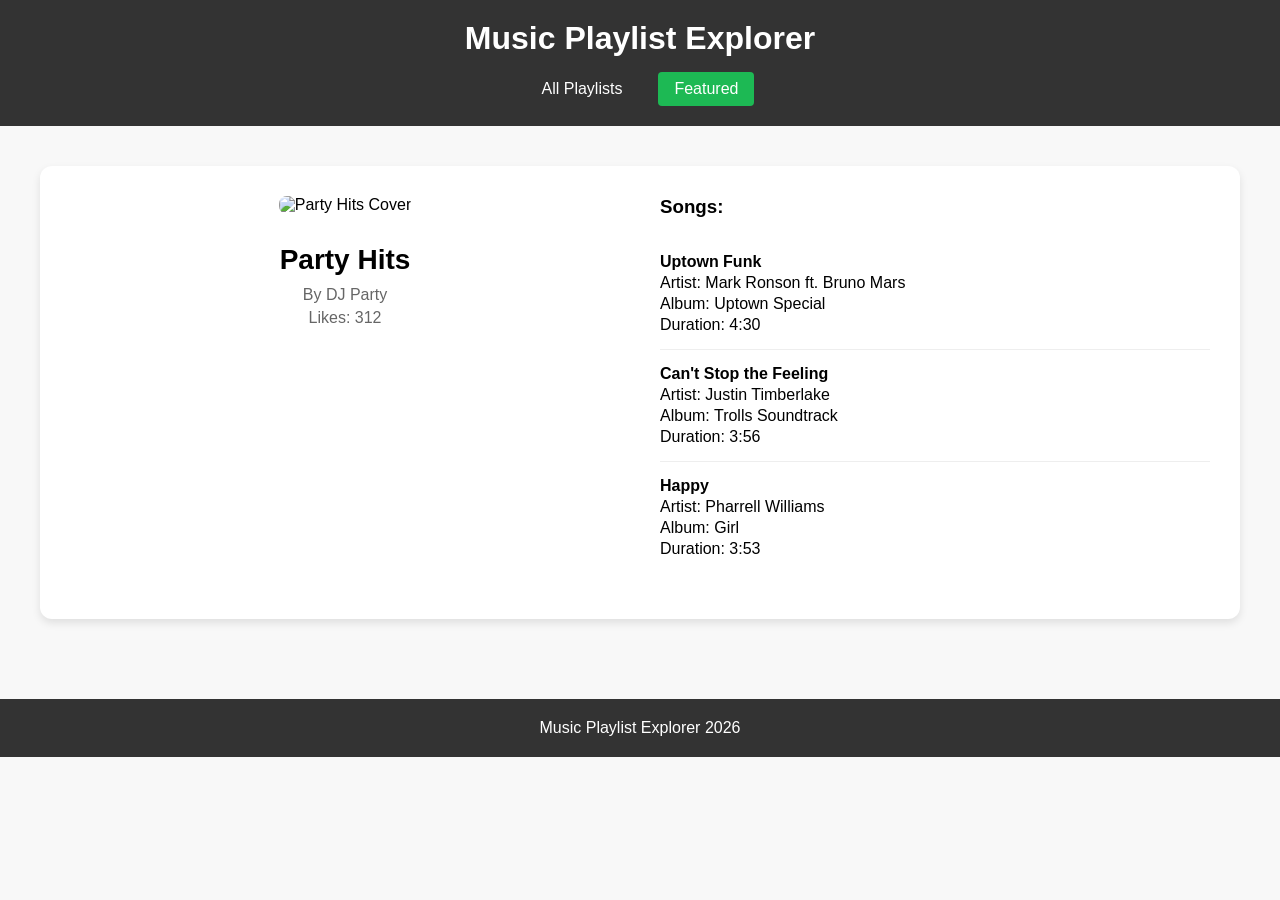
==== music-playlist-creator/featured.html @ f54129f3 "update" ====
<!DOCTYPE html>
<html lang="en">
<head>
    <meta charset="UTF-8">
    <meta name="viewport" content="width=device-width, initial-scale=1.0">
    
    <title>Featured Playlist - Music Playlist Explorer</title>
    <link rel="icon" type="image/x-icon" href="/images/favicon.ico">
    
    <link rel="stylesheet" href="style.css">
</head>
<body>
    <header>
        <h1>Music Playlist Explorer</h1>
        <nav class="nav-bar">
            <a href="index.html">All Playlists</a>
            <a href="featured.html" class="active">Featured</a>
        </nav>
    </header>

    <main class="featured-main">
        <div class="featured-container">
            <div class="featured-left">
                <img id="featured-img" src="" alt="Featured Playlist Cover">
                <h2 id="featured-title"></h2>
                <p id="featured-creator"></p>
                <p id="featured-likes"></p>
            </div>
            
            <div class="featured-right">
                <h3>Songs:</h3>
                <ul id="featured-songs">
                    <!-- Songs will be added dynamically -->
                </ul>
            </div>
        </div>
    </main>

    <footer>
        <p>Music Playlist Explorer 2026</p>
    </footer>

    <script src="data/data.js"></script>
    <script src="script.js"></script>
    
</body>
</html>
---- music-playlist-creator/style.css ----
/* Basic body styling - light gray background, removes default margins */
body {
    font-family: 'Arial', sans-serif;
    margin: 0;
    padding: 0;
    background-color: #f8f8f8;
}

/* Header: Dark bar at top with white text, clearly separate from main content */
header {
    background-color: #333;
    color: white;
    padding: 20px;
    text-align: center;
}

header h1 {
    margin: 0;
}

/* Main content: Adds spacing around the playlist cards */
main {
    padding: 40px 20px;
}

/* Playlist cards container: Flexbox layout that wraps cards into rows with consistent spacing */
.playlist-cards {
    display: flex;
    flex-wrap: wrap;
    gap: 20px;
    max-width: 1200px;
    margin: 0 auto;
}

/* Playlist card: White tile with border, looks clickable and distinct from background */
.playlist-card {
    background-color: white;
    padding: 15px;
    width: 200px;
    border: 1px solid #ddd;
    border-radius: 8px;
    cursor: pointer;
    transition: transform 0.2s, box-shadow 0.2s;
}

/* Hover effect: Card lifts up slightly and adds shadow to show it's interactive */
.playlist-card:hover {
    transform: translateY(-5px);
    box-shadow: 0 4px 8px rgba(0, 0, 0, 0.2);
}

.playlist-card img {
    width: 100%;
    border-radius: 4px;
}

.playlist-card h3 {
    margin: 10px 0 5px 0;
}

.playlist-card p {
    margin: 5px 0;
    color: #666;
}

/* Footer: Matches header with dark background, frames the bottom of the page */
footer {
    background-color: #333;
    color: white;
    text-align: center;
    padding: 20px;
    margin-top: 40px;
}

footer p {
    margin: 0;
}

/* Modal overlay: Semi-transparent dark layer that covers entire screen, centers the modal */
.modal-overlay {
    display: none;
    position: fixed;
    top: 0;
    left: 0;
    width: 100%;
    height: 100%;
    background-color: rgba(0, 0, 0, 0.6);
    justify-content: center;
    align-items: center;
    z-index: 1000;
}

/* Modal content: White card floating in center with shadow, draws focus to playlist details */
.modal-content {
    background-color: white;
    padding: 30px;
    border-radius: 12px;
    box-shadow: 0 8px 16px rgba(0, 0, 0, 0.3);
    max-width: 500px;
    max-height: 80vh;
    overflow-y: auto;
    position: relative;
}

/* Close button: Positioned in top-right corner of modal */
.close-btn {
    position: absolute;
    top: 10px;
    right: 15px;
    background: none;
    border: none;
    font-size: 24px;
    cursor: pointer;
    color: #666;
}

.close-btn:hover {
    color: #000;
}

.modal-content img {
    width: 150px;
    display: block;
    margin: 0 auto 15px auto;
    border-radius: 8px;
}

.modal-content h2 {
    text-align: center;
    margin: 10px 0;
}

.modal-content > p {
    text-align: center;
    color: #666;
    margin: 5px 0;
}

.modal-content button {
    display: block;
    margin: 20px auto;
    padding: 10px 20px;
    background-color: #1db954;
    color: white;
    border: none;
    border-radius: 20px;
    cursor: pointer;
}

.modal-content button:hover {
    background-color: #1ed760;
}

/* Song list: Clean list of songs with clear separation between items */
.modal-content ul {
    list-style: none;
    padding: 0;
    margin: 20px 0;
}

.modal-content li {
    padding: 12px 0;
    border-bottom: 1px solid #eee;
}

.modal-content li:last-child {
    border-bottom: none;
}

.modal-content li p {
    margin: 3px 0;
}

.modal-content li strong {
    font-size: 16px;
}

/* Like icon styling */
.like-container {
    display: flex;
    align-items: center;
    gap: 5px;
    margin-top: 10px;
}

.like-icon {
    font-size: 20px;
    cursor: pointer;
    user-select: none;
    transition: transform 0.2s;
}

.like-icon.unliked {
    color: #999;
}

.like-icon.liked {
    color: #ff0000;
}

.like-icon:hover {
    transform: scale(1.2);
}

.like-count {
    font-size: 14px;
    color: #666;
}

/* Navigation Bar */
.nav-bar {
    margin-top: 15px;
    display: flex;
    gap: 20px;
    justify-content: center;
}

.nav-bar a {
    color: white;
    text-decoration: none;
    padding: 8px 16px;
    border-radius: 4px;
    transition: background-color 0.3s;
}

.nav-bar a:hover {
    background-color: #555;
}

.nav-bar a.active {
    background-color: #1db954;
}

/* Featured Page Layout */
.featured-main {
    padding: 40px 20px;
    max-width: 1200px;
    margin: 0 auto;
}

.featured-container {
    display: flex;
    gap: 40px;
    background-color: white;
    padding: 30px;
    border-radius: 12px;
    box-shadow: 0 4px 8px rgba(0, 0, 0, 0.1);
}

.featured-left {
    flex: 1;
    text-align: center;
}

.featured-left img {
    width: 100%;
    max-width: 400px;
    border-radius: 8px;
    margin-bottom: 20px;
}

.featured-left h2 {
    font-size: 28px;
    margin: 10px 0;
}

.featured-left p {
    color: #666;
    margin: 5px 0;
}

.featured-right {
    flex: 1;
}

.featured-right h3 {
    margin-top: 0;
    margin-bottom: 20px;
}

#featured-songs {
    list-style: none;
    padding: 0;
}

#featured-songs li {
    padding: 12px 0;
    border-bottom: 1px solid #eee;
}

#featured-songs li:last-child {
    border-bottom: none;
}

#featured-songs p {
    margin: 3px 0;
}

#featured-songs strong {
    font-size: 16px;
}

/* Responsive layout for smaller screens */
@media (max-width: 768px) {
    .featured-container {
        flex-direction: column;
    }
}
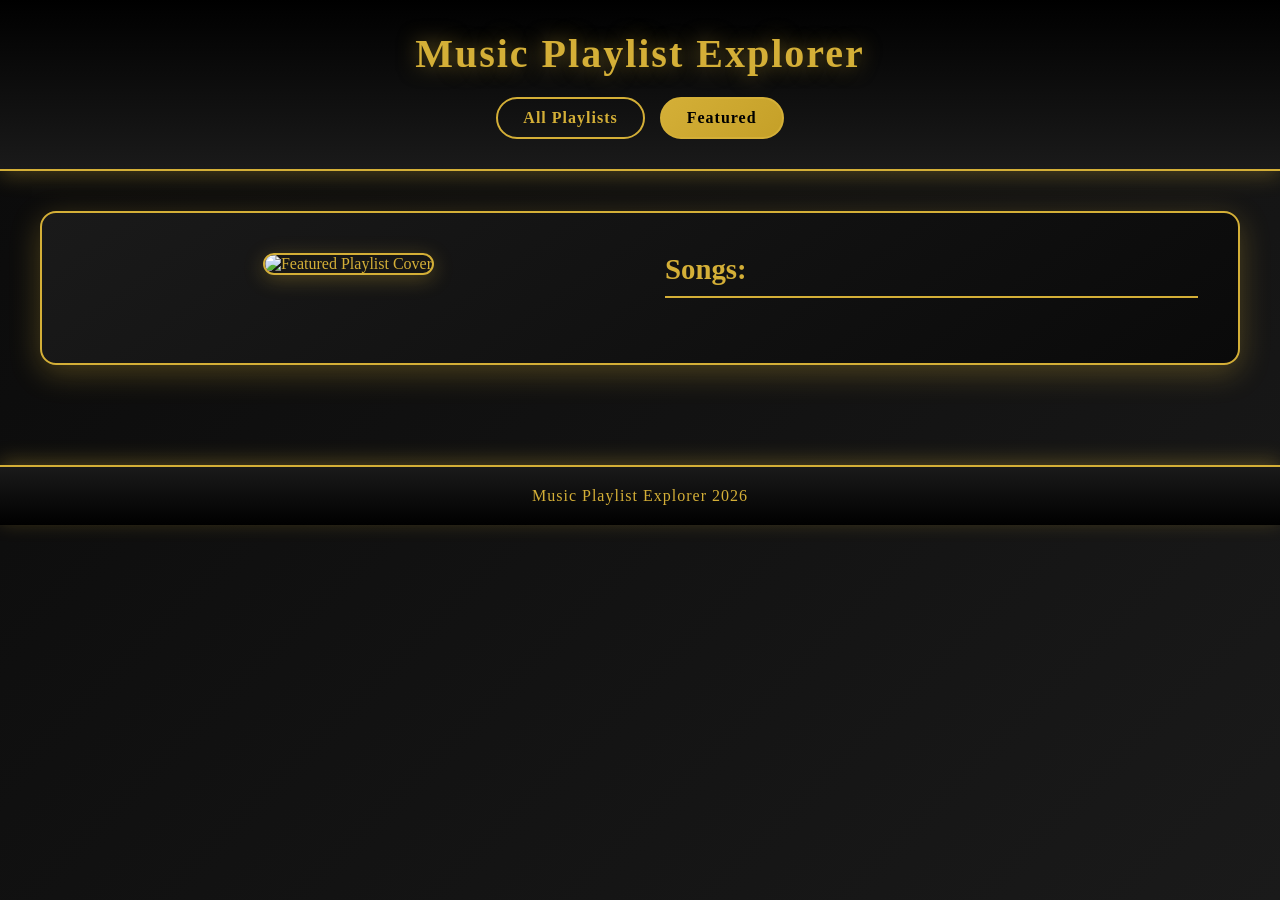
==== commit e37c8aa8: "final edits" ====
--- a/music-playlist-creator/featured.html
+++ b/music-playlist-creator/featured.html
@@ -40,8 +40,7 @@
         <p>Music Playlist Explorer 2026</p>
     </footer>
 
-    <script src="data/data.js"></script>
-    <script src="script.js"></script>
-    
+    <script type="module" src="script.js"></script>
+
 </body>
 </html>
--- a/music-playlist-creator/style.css
+++ b/music-playlist-creator/style.css
@@ -1,82 +1,245 @@
-/* Basic body styling - light gray background, removes default margins */
+/* Black & Gold Theme - Luxurious and Modern */
 body {
-    font-family: 'Arial', sans-serif;
+    font-family: 'Georgia', 'Times New Roman', serif;
     margin: 0;
     padding: 0;
-    background-color: #f8f8f8;
-}
-
-/* Header: Dark bar at top with white text, clearly separate from main content */
+    background: linear-gradient(135deg, #0a0a0a 0%, #1a1a1a 100%);
+    color: #d4af37;
+    min-height: 100vh;
+}
+
+/* Header: Black with gold accents */
 header {
-    background-color: #333;
-    color: white;
-    padding: 20px;
-    text-align: center;
+    background: linear-gradient(180deg, #000000 0%, #1a1a1a 100%);
+    color: #d4af37;
+    padding: 30px 20px;
+    text-align: center;
+    border-bottom: 2px solid #d4af37;
+    box-shadow: 0 4px 20px rgba(212, 175, 55, 0.3);
 }
 
 header h1 {
     margin: 0;
+    font-size: 2.5em;
+    font-weight: bold;
+    letter-spacing: 2px;
+    text-shadow: 0 0 20px rgba(212, 175, 55, 0.5);
 }
 
 /* Main content: Adds spacing around the playlist cards */
 main {
     padding: 40px 20px;
+    background: transparent;
+}
+
+/* Controls Container (Search and Sort) */
+.controls-container {
+    max-width: 1200px;
+    margin: 0 auto 30px auto;
+    display: flex;
+    flex-wrap: wrap;
+    gap: 20px;
+    align-items: center;
+    justify-content: space-between;
+    padding: 20px;
+    background: rgba(0, 0, 0, 0.6);
+    border: 1px solid #d4af37;
+    border-radius: 12px;
+    box-shadow: 0 4px 15px rgba(212, 175, 55, 0.2);
+}
+
+.search-container {
+    display: flex;
+    gap: 10px;
+    flex: 1;
+    min-width: 300px;
+}
+
+.sort-container {
+    display: flex;
+    gap: 10px;
+    align-items: center;
+}
+
+.sort-container label {
+    color: #d4af37;
+    font-weight: bold;
+}
+
+/* Input fields */
+#search-input,
+#sort-select {
+    padding: 10px 15px;
+    background-color: #1a1a1a;
+    border: 2px solid #d4af37;
+    border-radius: 8px;
+    color: #d4af37;
+    font-size: 14px;
+    transition: all 0.3s;
+}
+
+#search-input {
+    flex: 1;
+}
+
+#search-input:focus,
+#sort-select:focus {
+    outline: none;
+    border-color: #ffd700;
+    box-shadow: 0 0 10px rgba(212, 175, 55, 0.5);
+}
+
+#search-input::placeholder {
+    color: #8b7355;
+}
+
+/* Buttons */
+button,
+.primary-btn,
+.secondary-btn {
+    padding: 10px 20px;
+    border: 2px solid #d4af37;
+    border-radius: 8px;
+    cursor: pointer;
+    font-weight: bold;
+    transition: all 0.3s;
+    font-family: 'Georgia', serif;
+}
+
+#search-btn,
+#add-playlist-btn,
+.primary-btn {
+    background: linear-gradient(135deg, #d4af37 0%, #c5a028 100%);
+    color: #000;
+    border: none;
+}
+
+#search-btn:hover,
+#add-playlist-btn:hover,
+.primary-btn:hover {
+    background: linear-gradient(135deg, #ffd700 0%, #d4af37 100%);
+    transform: translateY(-2px);
+    box-shadow: 0 4px 15px rgba(212, 175, 55, 0.5);
+}
+
+#clear-btn,
+.secondary-btn {
+    background-color: transparent;
+    color: #d4af37;
+}
+
+#clear-btn:hover,
+.secondary-btn:hover {
+    background-color: rgba(212, 175, 55, 0.1);
+    transform: translateY(-2px);
 }
 
 /* Playlist cards container: Flexbox layout that wraps cards into rows with consistent spacing */
 .playlist-cards {
     display: flex;
     flex-wrap: wrap;
-    gap: 20px;
+    gap: 25px;
     max-width: 1200px;
     margin: 0 auto;
-}
-
-/* Playlist card: White tile with border, looks clickable and distinct from background */
+    justify-content: center;
+}
+
+/* Playlist card: Black card with gold border */
 .playlist-card {
-    background-color: white;
-    padding: 15px;
-    width: 200px;
-    border: 1px solid #ddd;
-    border-radius: 8px;
+    background: linear-gradient(145deg, #1a1a1a 0%, #0a0a0a 100%);
+    padding: 20px;
+    width: 220px;
+    border: 2px solid #d4af37;
+    border-radius: 12px;
     cursor: pointer;
-    transition: transform 0.2s, box-shadow 0.2s;
-}
-
-/* Hover effect: Card lifts up slightly and adds shadow to show it's interactive */
+    transition: all 0.3s;
+    position: relative;
+    box-shadow: 0 4px 15px rgba(0, 0, 0, 0.5);
+}
+
+/* Hover effect: Card lifts up and glows gold */
 .playlist-card:hover {
-    transform: translateY(-5px);
-    box-shadow: 0 4px 8px rgba(0, 0, 0, 0.2);
+    transform: translateY(-8px);
+    box-shadow: 0 8px 25px rgba(212, 175, 55, 0.4);
+    border-color: #ffd700;
 }
 
 .playlist-card img {
     width: 100%;
-    border-radius: 4px;
+    border-radius: 8px;
+    border: 1px solid #d4af37;
 }
 
 .playlist-card h3 {
-    margin: 10px 0 5px 0;
+    margin: 15px 0 5px 0;
+    color: #d4af37;
+    font-size: 1.2em;
+    text-align: center;
 }
 
 .playlist-card p {
     margin: 5px 0;
-    color: #666;
-}
-
-/* Footer: Matches header with dark background, frames the bottom of the page */
+    color: #b8956a;
+    text-align: center;
+}
+
+/* Delete and Edit buttons */
+.delete-btn,
+.edit-btn {
+    position: absolute;
+    width: 30px;
+    height: 30px;
+    border: 2px solid #d4af37;
+    border-radius: 50%;
+    background-color: #000;
+    color: #d4af37;
+    font-size: 16px;
+    cursor: pointer;
+    transition: all 0.3s;
+    display: flex;
+    align-items: center;
+    justify-content: center;
+    padding: 0;
+}
+
+.delete-btn {
+    top: 10px;
+    right: 10px;
+}
+
+.edit-btn {
+    top: 10px;
+    right: 50px;
+}
+
+.delete-btn:hover {
+    background-color: #d4af37;
+    color: #000;
+    transform: rotate(90deg);
+}
+
+.edit-btn:hover {
+    background-color: #d4af37;
+    color: #000;
+}
+
+/* Footer: Matches header with black and gold theme */
 footer {
-    background-color: #333;
-    color: white;
+    background: linear-gradient(180deg, #1a1a1a 0%, #000000 100%);
+    color: #d4af37;
     text-align: center;
     padding: 20px;
-    margin-top: 40px;
+    margin-top: 60px;
+    border-top: 2px solid #d4af37;
+    box-shadow: 0 -4px 20px rgba(212, 175, 55, 0.3);
 }
 
 footer p {
     margin: 0;
-}
-
-/* Modal overlay: Semi-transparent dark layer that covers entire screen, centers the modal */
+    letter-spacing: 1px;
+}
+
+/* Modal overlay: Dark overlay with gold glow */
 .modal-overlay {
     display: none;
     position: fixed;
@@ -84,74 +247,152 @@
     left: 0;
     width: 100%;
     height: 100%;
-    background-color: rgba(0, 0, 0, 0.6);
+    background-color: rgba(0, 0, 0, 0.85);
     justify-content: center;
     align-items: center;
     z-index: 1000;
 }
 
-/* Modal content: White card floating in center with shadow, draws focus to playlist details */
+/* Modal content: Black card with gold accents */
 .modal-content {
-    background-color: white;
-    padding: 30px;
-    border-radius: 12px;
-    box-shadow: 0 8px 16px rgba(0, 0, 0, 0.3);
-    max-width: 500px;
-    max-height: 80vh;
+    background: linear-gradient(145deg, #1a1a1a 0%, #0a0a0a 100%);
+    padding: 40px;
+    border-radius: 16px;
+    border: 2px solid #d4af37;
+    box-shadow: 0 8px 30px rgba(212, 175, 55, 0.5);
+    max-width: 550px;
+    max-height: 85vh;
     overflow-y: auto;
     position: relative;
-}
-
-/* Close button: Positioned in top-right corner of modal */
+    color: #d4af37;
+}
+
+/* Scrollbar styling for modal */
+.modal-content::-webkit-scrollbar {
+    width: 10px;
+}
+
+.modal-content::-webkit-scrollbar-track {
+    background: #0a0a0a;
+    border-radius: 10px;
+}
+
+.modal-content::-webkit-scrollbar-thumb {
+    background: #d4af37;
+    border-radius: 10px;
+}
+
+.modal-content::-webkit-scrollbar-thumb:hover {
+    background: #ffd700;
+}
+
+/* Close button: Gold X button */
 .close-btn {
     position: absolute;
-    top: 10px;
-    right: 15px;
+    top: 15px;
+    right: 20px;
     background: none;
     border: none;
-    font-size: 24px;
+    font-size: 28px;
     cursor: pointer;
-    color: #666;
+    color: #d4af37;
+    transition: all 0.3s;
 }
 
 .close-btn:hover {
-    color: #000;
+    color: #ffd700;
+    transform: rotate(90deg);
 }
 
 .modal-content img {
-    width: 150px;
+    width: 200px;
     display: block;
-    margin: 0 auto 15px auto;
-    border-radius: 8px;
+    margin: 0 auto 20px auto;
+    border-radius: 12px;
+    border: 2px solid #d4af37;
 }
 
 .modal-content h2 {
     text-align: center;
-    margin: 10px 0;
+    margin: 15px 0;
+    color: #ffd700;
+    font-size: 2em;
+    text-shadow: 0 0 15px rgba(212, 175, 55, 0.5);
+}
+
+.modal-content h3 {
+    color: #d4af37;
+    margin-top: 30px;
+    margin-bottom: 15px;
+    font-size: 1.5em;
+    border-bottom: 2px solid #d4af37;
+    padding-bottom: 10px;
 }
 
 .modal-content > p {
     text-align: center;
-    color: #666;
-    margin: 5px 0;
+    color: #b8956a;
+    margin: 8px 0;
+    font-size: 1.1em;
 }
 
 .modal-content button {
     display: block;
     margin: 20px auto;
-    padding: 10px 20px;
-    background-color: #1db954;
-    color: white;
+    padding: 12px 30px;
+    background: linear-gradient(135deg, #d4af37 0%, #c5a028 100%);
+    color: #000;
     border: none;
-    border-radius: 20px;
+    border-radius: 25px;
     cursor: pointer;
+    font-weight: bold;
+    font-size: 1em;
+    transition: all 0.3s;
 }
 
 .modal-content button:hover {
-    background-color: #1ed760;
-}
-
-/* Song list: Clean list of songs with clear separation between items */
+    background: linear-gradient(135deg, #ffd700 0%, #d4af37 100%);
+    transform: scale(1.05);
+    box-shadow: 0 4px 20px rgba(212, 175, 55, 0.6);
+}
+
+.shuffle-btn,
+.ai-description-btn {
+    display: inline-block !important;
+    margin: 10px 5px !important;
+}
+
+/* AI Description Styling */
+.ai-description-container {
+    margin: 20px 0;
+    padding: 15px;
+    background: rgba(212, 175, 55, 0.1);
+    border: 1px solid #d4af37;
+    border-radius: 8px;
+    min-height: 60px;
+}
+
+.ai-description {
+    color: #d4af37;
+    font-style: italic;
+    line-height: 1.6;
+}
+
+.ai-description.loading {
+    color: #b8956a;
+    animation: pulse 1.5s infinite;
+}
+
+.ai-description.error {
+    color: #ff6b6b;
+}
+
+@keyframes pulse {
+    0%, 100% { opacity: 1; }
+    50% { opacity: 0.5; }
+}
+
+/* Song list: Clean list with gold dividers */
 .modal-content ul {
     list-style: none;
     padding: 0;
@@ -159,8 +400,8 @@
 }
 
 .modal-content li {
-    padding: 12px 0;
-    border-bottom: 1px solid #eee;
+    padding: 15px 0;
+    border-bottom: 1px solid rgba(212, 175, 55, 0.3);
 }
 
 .modal-content li:last-child {
@@ -168,67 +409,77 @@
 }
 
 .modal-content li p {
-    margin: 3px 0;
+    margin: 5px 0;
+    color: #b8956a;
 }
 
 .modal-content li strong {
-    font-size: 16px;
-}
-
-/* Like icon styling */
+    font-size: 18px;
+    color: #ffd700;
+}
+
+/* Like icon styling - Gold theme */
 .like-container {
     display: flex;
     align-items: center;
-    gap: 5px;
-    margin-top: 10px;
+    justify-content: center;
+    gap: 8px;
+    margin-top: 15px;
 }
 
 .like-icon {
-    font-size: 20px;
+    font-size: 24px;
     cursor: pointer;
     user-select: none;
-    transition: transform 0.2s;
+    transition: all 0.3s;
 }
 
 .like-icon.unliked {
-    color: #999;
+    color: #4a4a4a;
 }
 
 .like-icon.liked {
-    color: #ff0000;
+    color: #d4af37;
+    text-shadow: 0 0 10px rgba(212, 175, 55, 0.8);
 }
 
 .like-icon:hover {
-    transform: scale(1.2);
+    transform: scale(1.3);
 }
 
 .like-count {
-    font-size: 14px;
-    color: #666;
-}
-
-/* Navigation Bar */
+    font-size: 16px;
+    color: #d4af37;
+    font-weight: bold;
+}
+
+/* Navigation Bar - Gold accents */
 .nav-bar {
-    margin-top: 15px;
-    display: flex;
-    gap: 20px;
+    margin-top: 20px;
+    display: flex;
+    gap: 15px;
     justify-content: center;
 }
 
 .nav-bar a {
-    color: white;
+    color: #d4af37;
     text-decoration: none;
-    padding: 8px 16px;
-    border-radius: 4px;
-    transition: background-color 0.3s;
+    padding: 10px 25px;
+    border: 2px solid #d4af37;
+    border-radius: 25px;
+    transition: all 0.3s;
+    font-weight: bold;
+    letter-spacing: 1px;
 }
 
 .nav-bar a:hover {
-    background-color: #555;
+    background-color: rgba(212, 175, 55, 0.2);
+    transform: translateY(-2px);
 }
 
 .nav-bar a.active {
-    background-color: #1db954;
+    background: linear-gradient(135deg, #d4af37 0%, #c5a028 100%);
+    color: #000;
 }
 
 /* Featured Page Layout */
@@ -240,11 +491,12 @@
 
 .featured-container {
     display: flex;
-    gap: 40px;
-    background-color: white;
-    padding: 30px;
-    border-radius: 12px;
-    box-shadow: 0 4px 8px rgba(0, 0, 0, 0.1);
+    gap: 50px;
+    background: linear-gradient(145deg, #1a1a1a 0%, #0a0a0a 100%);
+    padding: 40px;
+    border-radius: 16px;
+    border: 2px solid #d4af37;
+    box-shadow: 0 8px 30px rgba(212, 175, 55, 0.3);
 }
 
 .featured-left {
@@ -255,18 +507,23 @@
 .featured-left img {
     width: 100%;
     max-width: 400px;
-    border-radius: 8px;
-    margin-bottom: 20px;
+    border-radius: 12px;
+    border: 2px solid #d4af37;
+    margin-bottom: 25px;
+    box-shadow: 0 4px 20px rgba(212, 175, 55, 0.3);
 }
 
 .featured-left h2 {
-    font-size: 28px;
+    font-size: 2.2em;
+    margin: 15px 0;
+    color: #ffd700;
+    text-shadow: 0 0 15px rgba(212, 175, 55, 0.5);
+}
+
+.featured-left p {
+    color: #d4af37;
     margin: 10px 0;
-}
-
-.featured-left p {
-    color: #666;
-    margin: 5px 0;
+    font-size: 1.2em;
 }
 
 .featured-right {
@@ -275,7 +532,11 @@
 
 .featured-right h3 {
     margin-top: 0;
-    margin-bottom: 20px;
+    margin-bottom: 25px;
+    color: #d4af37;
+    font-size: 1.8em;
+    border-bottom: 2px solid #d4af37;
+    padding-bottom: 10px;
 }
 
 #featured-songs {
@@ -284,8 +545,8 @@
 }
 
 #featured-songs li {
-    padding: 12px 0;
-    border-bottom: 1px solid #eee;
+    padding: 15px 0;
+    border-bottom: 1px solid rgba(212, 175, 55, 0.3);
 }
 
 #featured-songs li:last-child {
@@ -293,11 +554,122 @@
 }
 
 #featured-songs p {
-    margin: 3px 0;
+    margin: 5px 0;
+    color: #b8956a;
 }
 
 #featured-songs strong {
-    font-size: 16px;
+    font-size: 18px;
+    color: #ffd700;
+}
+
+/* Form Modal Styling */
+.form-modal-content {
+    max-width: 600px;
+}
+
+#form-title {
+    color: #ffd700;
+    text-align: center;
+    margin-bottom: 30px;
+}
+
+.form-group {
+    margin-bottom: 20px;
+}
+
+.form-group label {
+    display: block;
+    margin-bottom: 8px;
+    color: #d4af37;
+    font-weight: bold;
+}
+
+.form-group input {
+    width: 100%;
+    padding: 12px;
+    background-color: #0a0a0a;
+    border: 2px solid #d4af37;
+    border-radius: 8px;
+    color: #d4af37;
+    font-size: 14px;
+    box-sizing: border-box;
+    transition: all 0.3s;
+}
+
+.form-group input:focus {
+    outline: none;
+    border-color: #ffd700;
+    box-shadow: 0 0 10px rgba(212, 175, 55, 0.5);
+}
+
+/* Song input groups */
+.song-input-group {
+    background: rgba(212, 175, 55, 0.05);
+    padding: 15px;
+    border-radius: 8px;
+    border: 1px solid rgba(212, 175, 55, 0.3);
+    margin-bottom: 15px;
+    display: grid;
+    grid-template-columns: 1fr 1fr;
+    gap: 10px;
+}
+
+.song-input-group input {
+    width: 100%;
+}
+
+.remove-song-btn {
+    grid-column: 1 / -1;
+    background-color: transparent;
+    color: #ff6b6b;
+    border: 2px solid #ff6b6b;
+    padding: 8px;
+    border-radius: 6px;
+    cursor: pointer;
+    transition: all 0.3s;
+}
+
+.remove-song-btn:hover {
+    background-color: #ff6b6b;
+    color: #000;
+}
+
+#songs-container {
+    max-height: 300px;
+    overflow-y: auto;
+    margin-bottom: 15px;
+}
+
+#songs-container::-webkit-scrollbar {
+    width: 8px;
+}
+
+#songs-container::-webkit-scrollbar-track {
+    background: #0a0a0a;
+    border-radius: 10px;
+}
+
+#songs-container::-webkit-scrollbar-thumb {
+    background: #d4af37;
+    border-radius: 10px;
+}
+
+#add-song-btn {
+    width: 100%;
+    margin-bottom: 20px;
+}
+
+.form-actions {
+    display: flex;
+    gap: 15px;
+    justify-content: center;
+    margin-top: 25px;
+}
+
+.form-actions button {
+    flex: 1;
+    margin: 0;
 }
 
 /* Responsive layout for smaller screens */
@@ -305,4 +677,23 @@
     .featured-container {
         flex-direction: column;
     }
-}
+    
+    .controls-container {
+        flex-direction: column;
+        align-items: stretch;
+    }
+    
+    .search-container {
+        flex-direction: column;
+    }
+    
+    .playlist-card {
+        width: calc(50% - 20px);
+    }
+}
+
+@media (max-width: 480px) {
+    .playlist-card {
+        width: 100%;
+    }
+}
